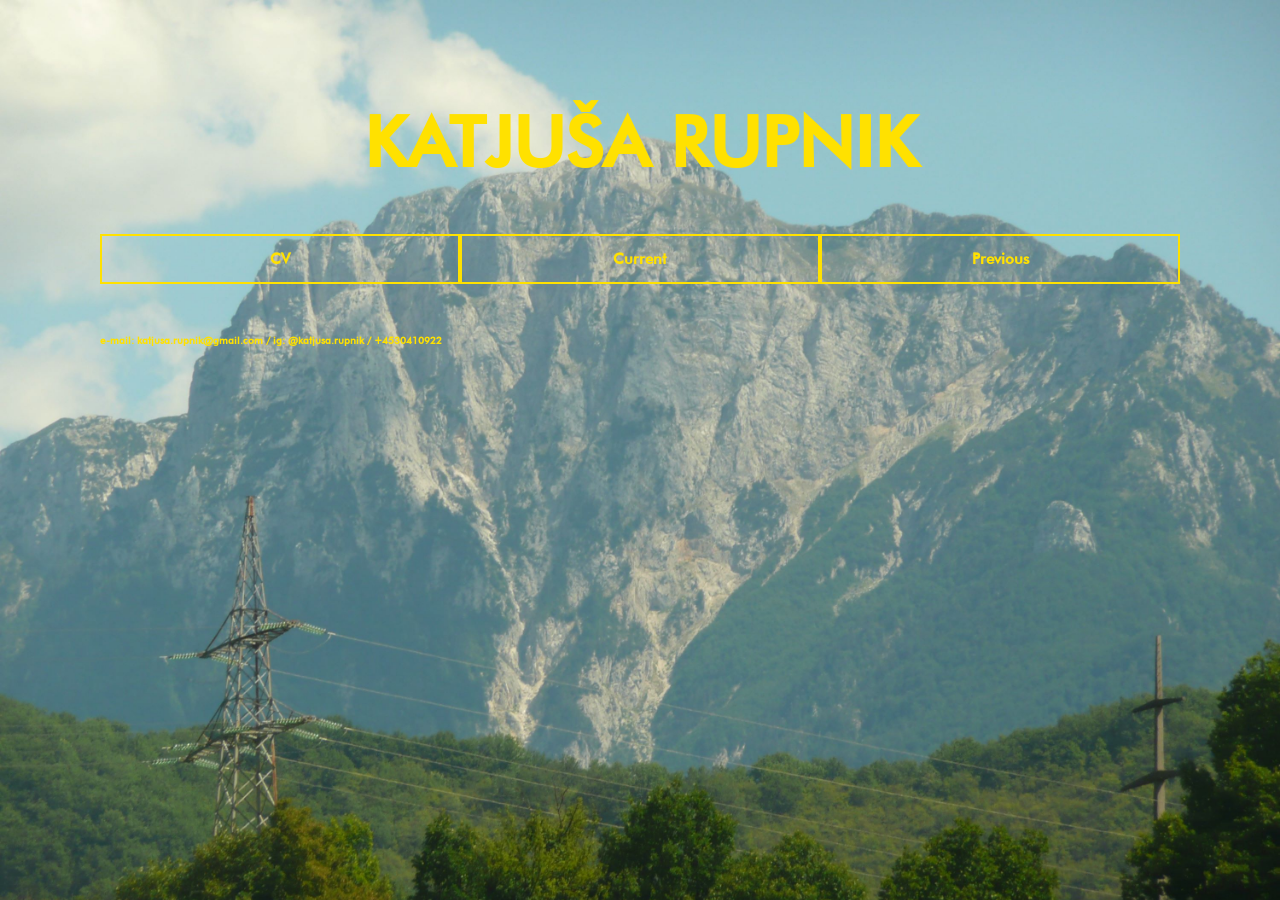
==== index.html @ 11e71921 "Update index.html" ====
<!DOCTYPE html>
<html lang="eng">
    <head>
        <meta charset="utf-8"/>
        <meta name="viewport" content="width=device-width, initial-scale=1.0"/>
    
        <title>
            katssite
        </title>

        <link rel="stylesheet" href="style.css">


        <script>
        function openPage(pageName,elmnt,color) {
        var i, tabcontent, tablinks;
        tabcontent = document.getElementsByClassName("tabcontent");
        for (i = 0; i < tabcontent.length; i++) {
        tabcontent[i].style.display = "none";
        }
        tablinks = document.getElementsByClassName("tablink");
        for (i = 0; i < tablinks.length; i++) {
        tablinks[i].style.backgroundColor = "";
        }
        document.getElementById(pageName).style.display = "block";
        elmnt.style.backgroundColor = color;
        }

        // Get the element with id="defaultOpen" and click on it
        document.getElementById("defaultOpen").click();
        </script>

        <style>
            
            html{
                background-image: url(immage/P1050719.JPG);
                background-color: rgba(149, 194, 200, 0);
                background-repeat: no-repeat;
                background-size: 100%;
                background-attachment: fixed;
                align-items: center;

            }


            body{
                margin-top: 100px;
                height: 100%;
                margin-left: 100px;
                margin-right: 100px;
                
                
            }

            a{
                font-size: 15px;
                font-family: cabinet;
                margin-bottom: 200px;
                
                
            }

            .hello{
                font-size: 15px;
                font-family: cabinet;
                
 
            }   
            
            h5{
                font-size: 10px;
                font-family: cabinet;
                
 
            } 

            h1{
                font-size: 70px;
                font-family: cabinet;
                
 
            } 
            .collaboration{
                margin-top:100px;
            }

            .contact{
                margin-top:50px;
            }
                     

            

        </style> 

    

    </head>

    


<body>

    <header>
        <h1> KATJUŠA RUPNIK</h1>
        
    </header>

    
<div class=buttons>
<button class="tablink" onclick="openPage('CV', this, 'rgba (149, 194, 200)')">CV</button>
<button class="tablink" onclick="openPage('Current', this, 'rgba (149, 194, 200)')" id="defaultOpen">Current</button>
<button class="tablink" onclick="openPage('Portfolio', this, 'rgba (149, 194, 200)')">Previous</button>
</div>
 
<div id="CV" class="tabcontent">

   <h3>EDUCATION</h3>
  <h4>Royal Danish Academy; master’s program Political Architecture: Critical Sustainability (2023-2025)</h4>
  <h4>VIA University College; Erasmus Exchange ATCM (2022-2023)</h4>
  <h4>Univerza v Ljubljani; fakulteta za arhitekturo; single cycle master’s degree(2019-2023)</h4>
  <h4>Gimnazija Kranj; Highschool (2015-2019)</h4>
  <h3>WORKSHOPS, RESIDENCIES</h3>
  <H4>Stay at the Danish Institute in Athens (September 2026)</H4>
  <H4>BIO 29: Soft Fields Production Platform (2026-ongoing)</H4>
  <H4>ORBI Harvest school (October 2025)</H4>
  <h3>COMPETITIONS</h3>
  <H4>Arkitektforeningens Arets Udsyn* (February 2026)</H4>
  <H4>Chicken coop competition* (February 2026)</H4>
  <H4>Copenhagen Architecture Forum annual open call; Unheard Voices of Architecture* (April 2025)</H4>
  <H4>Placing reading in public space (2022)</H4>
  <H4>Open call for Illy can design (2020)</H4>
    
  <p class="collaboration">*Collaboration</p>
    
</div>

<div id="Current" class="tabcontent">

    

    <h3>FORESTRY PROTOCOLS</h3>
    <h5>Group project for BIO9 Biennale of Design Ljubljana</h5>
    <p>We are a forester, an architect, and a designer with a shared interest in forests. For the past few months, we have been researching the decision-making structure of Slovenian forestry, a system that traces back to the 18th century, when a management plan was created to secure a stable timber supply for the Idrija mine. Today, the pressure on forestry is far greater, and extreme events such as insect outbreaks, wildfires, and windfalls are becoming a new reality. Answers are increasingly sought in technology: automation, mechanisation, and high-tech solutions are changing foresters, forestry, and the forest itself. Within this context, our guiding question is: how does extensive technological mediation obscure the complexity and intelligence of forests, as well as of forestry systems?
With this concern in mind, we approached the Slovenian context. Forests here are predominantly managed through selective management, which, unlike clearcutting, picks individual trees based on social structures and other processes that keep forests healthy. The governing structure plays a major role in ensuring that this method is implemented nationwide. Management is carried out mainly by the Slovenian Forest Service (ZGS), which is divided into departments responsible for different aspects of forestry and organised into 14 regional units. Each unit is further divided into districts, each overseen by a district forester. Data is the glue that holds this structure together. Collected through on-site inventories, it feeds forest plans at national, regional, and district levels, then flows back into the forest.
Just as this governance structure was designed to sustain forests in which different actors and processes contribute to their strength, we wanted to design a mechanism that strengthens and expands its relationships, so that it remains the complex governance ecosystem we believe it to be. This is what we hope our forestry station will be.
We are developing an inventory protocol that records what traditional permanent sample plots miss. In workshops, foresters and forest users who are not formally part of the system conduct an inventory on a site we choose. Facilitated by us, participants reflect on the place around them while a special device records what they see and say. The resulting dialogues, both visual and audible, strengthen bonds between actors inside the system and invite outsiders to join the conversation on forest management.
</p>
    

    

<img src="immage/current.png"style="width: 1000px;">

    

</div>

<div id="Portfolio" class="tabcontent">

   
    <h3>WAITING FOR THE STORM</h3>
    <h5>Master's thesis project, Copenhagen 2025</h5>
    <P>This proposal envisions the transformation of an abandoned runway in Byholma, Sweden, into a
weather station. Byholma became known in 2005 following storm Gudrun, when the runway was
converted into a 2-kilometer temporary storage site for the enormous quantities of fallen timber
that had to be immediately removed from the forest.
The project is designed in two parts: living quarters for two meteorologists at the southern end
of the runway, and a weather station at the northern end, equipped with the infrastructure needed
to measure weather conditions and archive the collected data. The meteorologists' daily task is
to walk the full 2 km three times a day in order to record their measurements.
The transformation reflects humanity's obsession with measuring and rationalizing the world,
through which we seek to understand the things that frighten us — extreme weather phenomena,
for example. "Enlightened" humans believe they don't need to change their way of life,
because they understand the danger approaching them. They master nature by understanding
it. But is that really so? Are we prepared for what is coming? And is our inadequate fear leading
us straight into a climate catastrophe?</P>

   


  <img src="immage/map before storm-compressed (1).jpg"style="width: 800px;">
  <img src="immage/map after storm (1).jpg"style="width: 800px;">
  <img src="immage/illustration 1 (1).jpg"style="width: 800px;">
  <img src="immage/illustration 2 (1).jpg"style="width: 800px;">
  <img src="immage/illustration 3 (1).jpg"style="width: 800px;">
  <img src="immage/illustration 4 (1).jpg"style="width: 800px;">





<h3>CHICKEN COOP</h3>
    <h5>Competition submition for Outsider magasine competition, Ljubljana 2026</h5>
    <P>The Anthropocene is an era from which there is no simple way back. Through industrialization,
humanity has such a strong grip on the environment that radically halting it would mean a fatal
end for numerous human and non-human communities. Within this complex and manifold
reality, the key question for me seems to be how I position myself as an architect. I work with
technology that most literally separates humans from the environment and represents the pride
and symbol of enlightened humanity, while at the same time it is supposed to serve life, which is
by its nature unpredictable and mysterious. It is precisely the dynamic between the anticipated
and the random, between the specific and the universal, that seems to me to be the one that
must guide my architectural practice in the Anthropocene.
When creating for non-humans, it seems essential to me to start from the recognition that we are
fundamentally different from one another, and that we can never truly know what a chicken's life
is like. This does not mean, however, that creating for them is not meaningful or important. Quite
the opposite: it means that such creation must be more cautious, less self-assured, and less
focused on our own projections.
This tension already shows itself in the competition brief itself. Even though it is written from the
chicken's point of view, its requirements follow traditional competition language that glorifies
modernity, rationality, logic, and deliberate construction. These are values we can reasonably
doubt have any meaning whatsoever for a chicken. It seems important to me to acknowledge the
fact that we can never truly know what a chicken wants.
What we can do, however, is create architecture that allows humans to better get to know chickens:
an architecture in which humans learn rather than explain, in which a chicken can come into
contact with other non-human species, and in which life is not abstracted into a small, modernist
henhouse. Instead, such architecture would allow life to become richer, allowing chance,
discomfort, and unpredictability to enter it — qualities that are essentially closer to life than complete
control.</P>





     <img src="immage/plans-Recovered.png"style="width: 500px;">
  <img src="immage/cob building process.png"style="width: 500px;">
  <img src="immage/new-03.png"style="width: 800px;">
  <img src="immage/new-04.png"style="width: 800px;">
    <img src="immage/medieval ckickencoop the dream tweekd 1.jpg"style="width: 800px;">





<h3>STRANGE HOUSE</h3>
    <h5>Studio project, Ljubljana 2020</h5>
    <P>In my second year of studio, I designed a hybrid space that combined artist studios with a kindergarten.
        I explored the contrasts between introverted and extroverted spaces, the relationships between private 
        and public areas, and how these spatial qualities come together. I also devoted significant time to developing 
        the presentation of my drawings, using animation as the primary medium.</P>





  <img src="immage/17.5.gif"style="width: 800px;">
    <img src="immage/27.5_prerez_animacija.gif"style="width: 800px;">
  <img src="immage/4_projekt_cudnahisa_aksonometrija1.gif"style="width: 800px;">
  <img src="immage/aksonometrija_animacija_10.6..gif"style="width: 800px;">


    
</div>

    

</body>

<footer><H5 class="contact">e-mail: katjusa.rupnik@gmail.com / ig: @katjusa.rupnik / +4530410922</H5>
</footer>



    

</html>
---- style.css ----
@font-face{
    font-family: CABINET;
    src: url(Fonts/futura\ medium\ bt.ttf)
    }

*{
    cursor: url(immage/lastovica.png), auto;
    align-items: center;
    
    
}


html{
    color: rgb(255, 225, 0); 


    }



body{
    margin-top: 50px;
    font-family: Arial, Helvetica, sans-serif;
    height: 100%;
    
    
    
    }

    header{
        position: relative;
        margin-bottom: 50px;
        z-index: -1;
        width: 100%;
        text-align: center;
        
        
    
    }
        

    h3{ margin-top: 100px;
        font-family: cabinet;
        font-size: 15px;
    }

    h4{
        margin-top: 50px;
        font-family: cabinet;
        font-size: 15px;
        font-weight: normal;
    }

    p{
        font-family: cabinet;
        font-size: 14px;
        font-weight: normal;
        text-align: left;
    }
    
    img{
        
        margin-top: 50px;
        margin-bottom: 50px;
        ALIGN-SELF: center;
        
    }

.buttons{display: flex;
        flex-wrap: non-wrap;
        position: sticky;
    top: 0px;}


    


.tablink {
    position: sticky;
    top: 0px;
    z-index: 1;
  font-family: CABINET;
  font-weight: bold;
  color:rgb(255, 225, 0);
  background-color: transparent;
  border: solid, rgb(255, 225, 0), 2px;
  outline: none;
  padding: 14px 16px;
  font-size: 15px;
  width: 33.333334%;
    min-width: fit-content;
  
}

.tablink:hover {
  background-color: rgba(149,194, 200);
}



/* Style the tab content (and add height:100% for full page content) */
.tabcontent {

    margin-left: auto;
    margin-right: auto;
    min-width: fit-content;
    padding: 100px;
    margin-top: 100px;
    color:rgb(255, 225, 0);
    display: none;
  
  height: 100%;
}

#CV {background-color: rgba(149, 194, 200);
border: solid, rgb(255, 225, 0), 2px;}
#Current {background-color: rgba(149, 194, 200);
border: solid, rgb(255, 225, 0), 2px;}
#Portfolio {background-color:rgba(149, 194, 200);
border: solid,rgb(255, 225, 0) , 2px;}
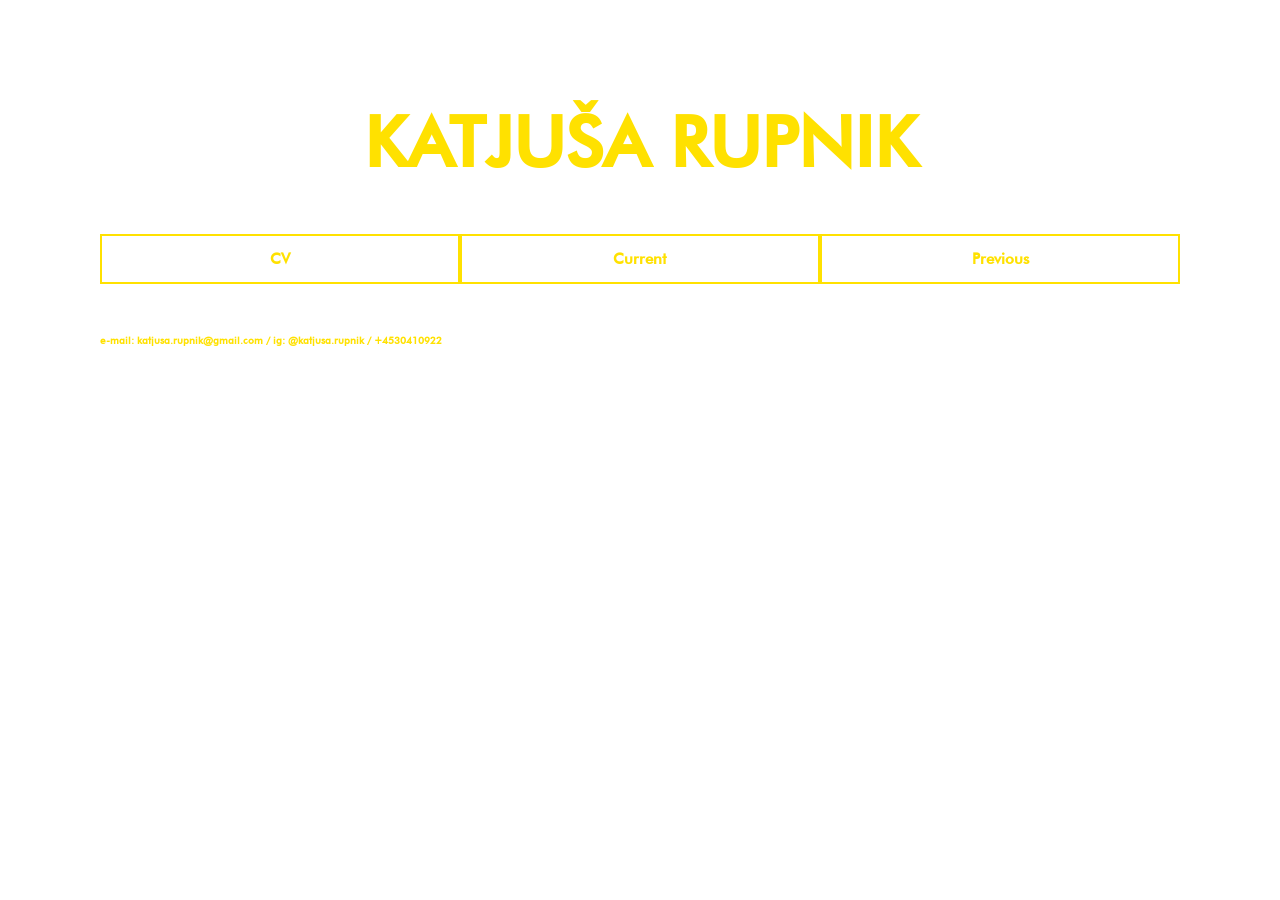
==== commit e52e55d3: "Update index.html" ====
--- a/index.html
+++ b/index.html
@@ -33,7 +33,7 @@
         <style>
             
             html{
-                background-image: url(immage/P1050719.JPG);
+                background-image: url(immage/krn.jpg);
                 background-color: rgba(149, 194, 200, 0);
                 background-repeat: no-repeat;
                 background-size: 100%;
@@ -151,7 +151,7 @@
 
     
 
-<img src="immage/current.png"style="width: 1000px;">
+<img src="immage/current.png"style="width: 100%;">
 
     
 
@@ -180,12 +180,12 @@
    
 
 
-  <img src="immage/map before storm-compressed (1).jpg"style="width: 800px;">
-  <img src="immage/map after storm (1).jpg"style="width: 800px;">
-  <img src="immage/illustration 1 (1).jpg"style="width: 800px;">
-  <img src="immage/illustration 2 (1).jpg"style="width: 800px;">
-  <img src="immage/illustration 3 (1).jpg"style="width: 800px;">
-  <img src="immage/illustration 4 (1).jpg"style="width: 800px;">
+  <img src="immage/map before storm-compressed (1).jpg"style="width: 100%;">
+  <img src="immage/map after storm (1).jpg"style="width: 100%;">
+  <img src="immage/illustration 1 (1).jpg"style="width: 100%;">
+  <img src="immage/illustration 2 (1).jpg"style="width: 100%;">
+  <img src="immage/illustration 3 (1).jpg"style="width: 100%;">
+  <img src="immage/illustration 4 (1).jpg"style="width: 100%;">
 
 
 
@@ -225,9 +225,9 @@
 
      <img src="immage/plans-Recovered.png"style="width: 500px;">
   <img src="immage/cob building process.png"style="width: 500px;">
-  <img src="immage/new-03.png"style="width: 800px;">
-  <img src="immage/new-04.png"style="width: 800px;">
-    <img src="immage/medieval ckickencoop the dream tweekd 1.jpg"style="width: 800px;">
+  <img src="immage/new-03.png"style="width: 100%;">
+  <img src="immage/new-04.png"style="width: 100%;">
+    <img src="immage/medieval ckickencoop the dream tweekd 1.jpg"style="width: 100%;">
 
 
 
@@ -244,10 +244,10 @@
 
 
 
-  <img src="immage/17.5.gif"style="width: 800px;">
-    <img src="immage/27.5_prerez_animacija.gif"style="width: 800px;">
-  <img src="immage/4_projekt_cudnahisa_aksonometrija1.gif"style="width: 800px;">
-  <img src="immage/aksonometrija_animacija_10.6..gif"style="width: 800px;">
+  <img src="immage/17.5.gif"style="width: 500px;">
+    <img src="immage/27.5_prerez_animacija.gif"style="width: 500px;">
+  <img src="immage/4_projekt_cudnahisa_aksonometrija1.gif"style="width: 500px;">
+  <img src="immage/aksonometrija_animacija_10.6..gif"style="width: 500px;">
 
 
     
--- a/style.css
+++ b/style.css
@@ -106,7 +106,6 @@
     margin-right: auto;
     min-width: fit-content;
     padding: 100px;
-    margin-top: 100px;
     color:rgb(255, 225, 0);
     display: none;
   
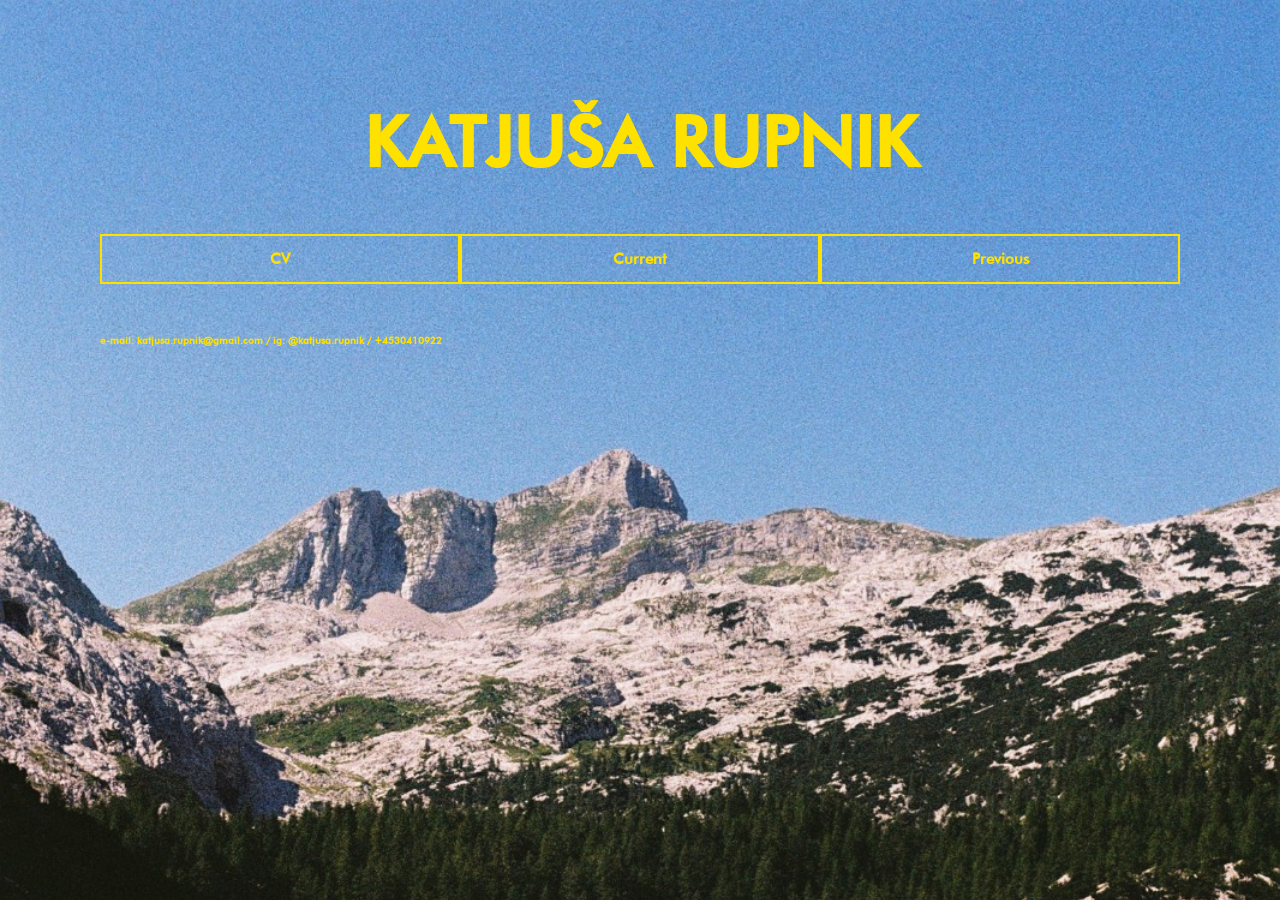
==== commit dc2186ae: "Update index.html" ====
--- a/index.html
+++ b/index.html
@@ -33,7 +33,7 @@
         <style>
             
             html{
-                background-image: url(immage/krn.jpg);
+                background-image: url(immage/KRN.jpeg);
                 background-color: rgba(149, 194, 200, 0);
                 background-repeat: no-repeat;
                 background-size: 100%;
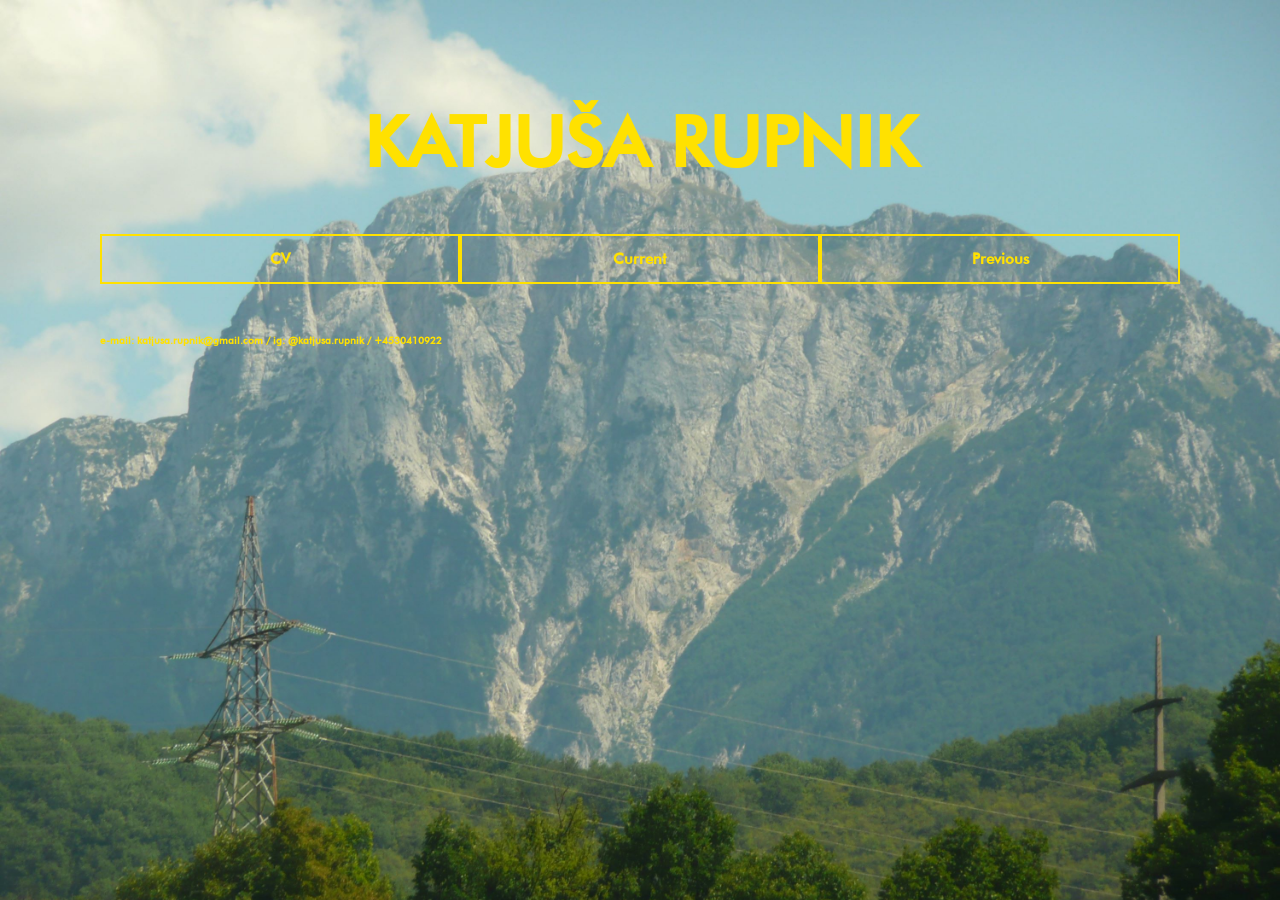
==== commit 15525731: "Update index.html" ====
--- a/index.html
+++ b/index.html
@@ -33,7 +33,7 @@
         <style>
             
             html{
-                background-image: url(immage/KRN.jpeg);
+                background-image: url(immage/P1050719.JPG);
                 background-color: rgba(149, 194, 200, 0);
                 background-repeat: no-repeat;
                 background-size: 100%;
